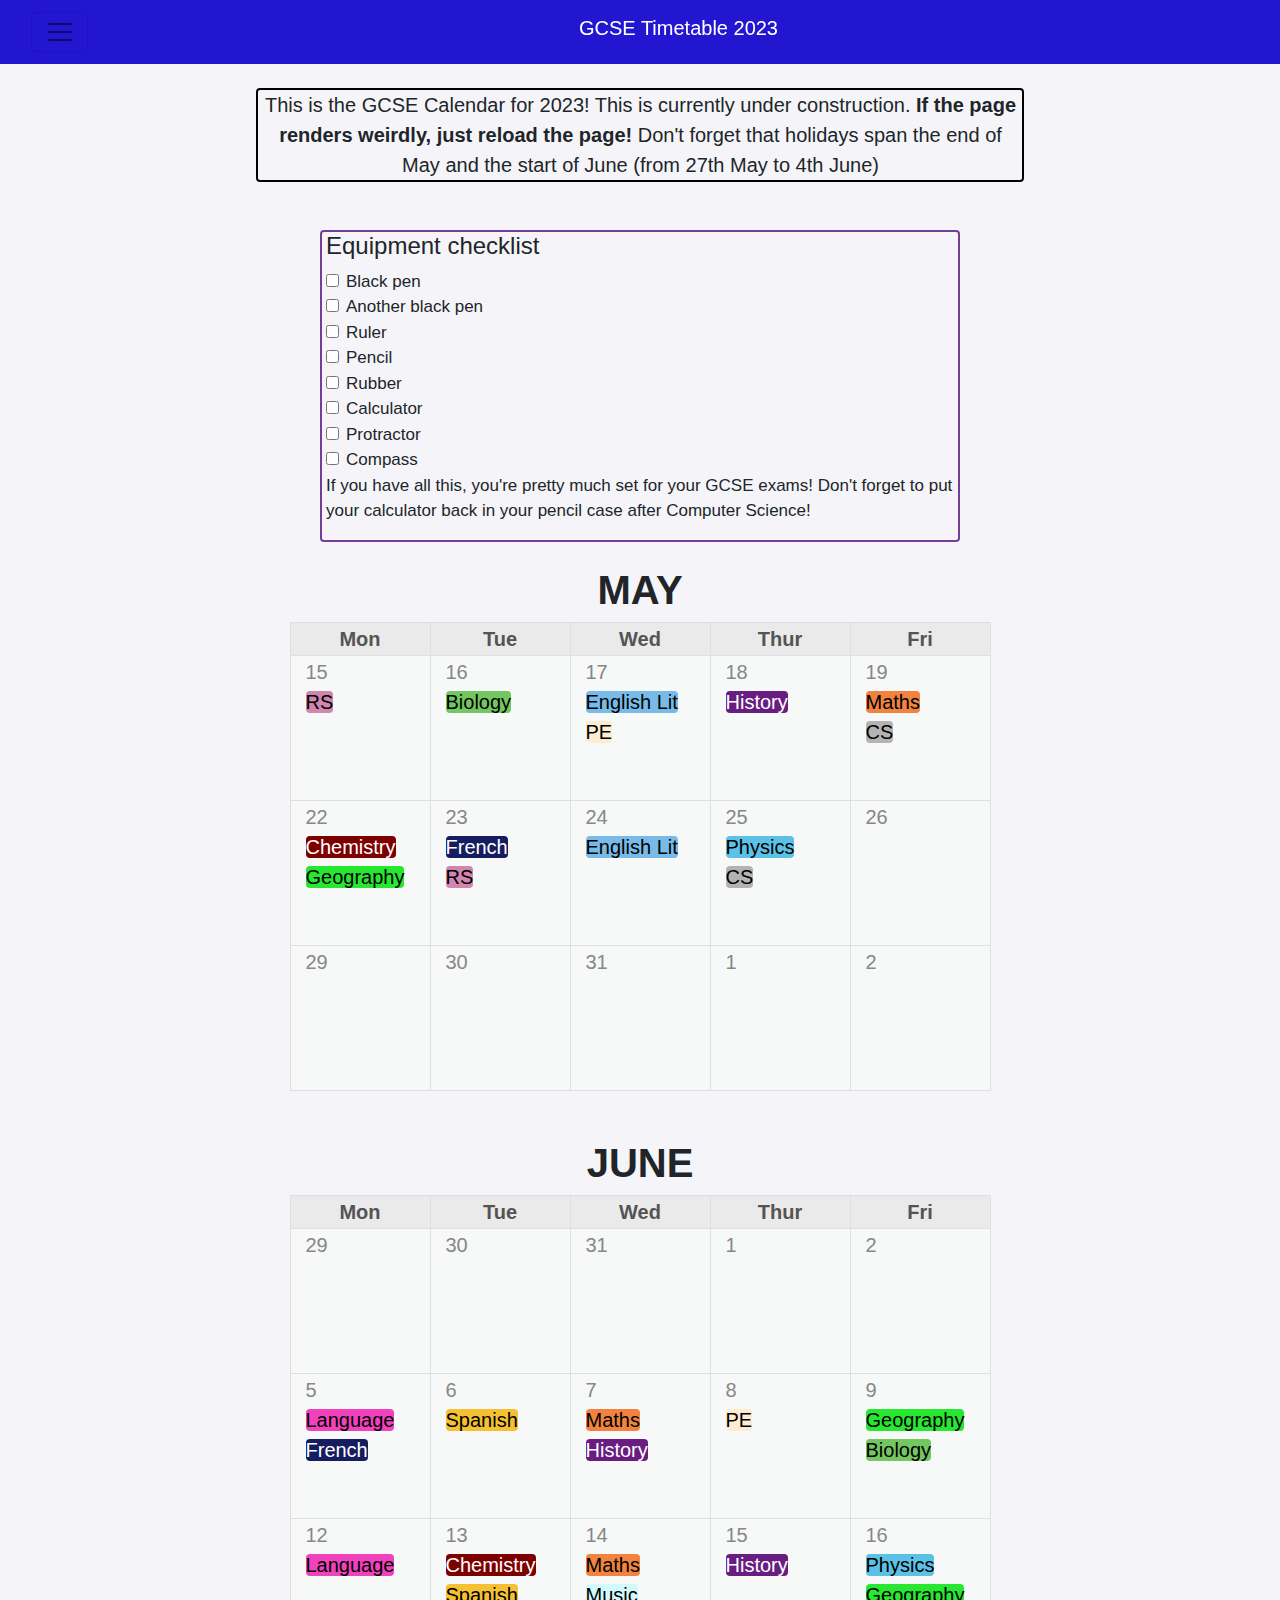
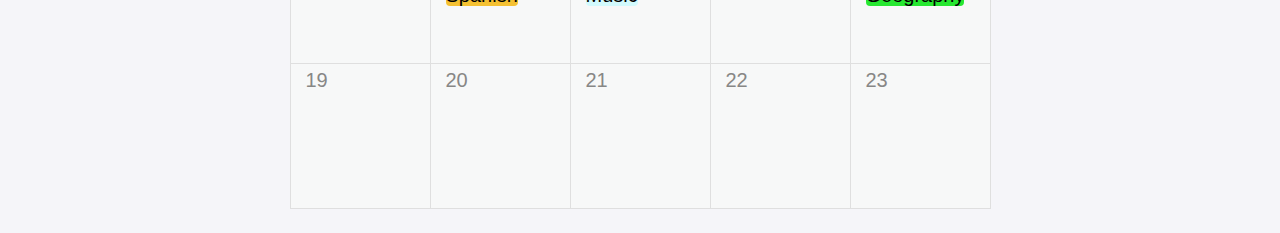
==== index.html @ a326389f "change to bk (bisha kale) - better + need to change in css" ====
<!DOCTYPE html>
<html>
  <head>
    <meta charset="utf-8">
    <meta name="viewport" content="width=device-width, initial-scale=1 shrink-to-fit=no">
    <link rel="stylesheet" href="https://cdn.jsdelivr.net/npm/bootstrap@4.4.1/dist/css/bootstrap.min.css" integrity="sha384-Vkoo8x4CGsO3+Hhxv8T/Q5PaXtkKtu6ug5TOeNV6gBiFeWPGFN9MuhOf23Q9Ifjh" crossorigin="anonymous"> 
    <script src="https://code.jquery.com/jquery-3.4.1.slim.min.js" integrity="sha384-J6qa4849blE2+poT4WnyKhv5vZF5SrPo0iEjwBvKU7imGFAV0wwj1yYfoRSJoZ+n" crossorigin="anonymous"></script>
    <script src="https://cdn.jsdelivr.net/npm/popper.js@1.16.0/dist/umd/popper.min.js" integrity="sha384-Q6E9RHvbIyZFJoft+2mJbHaEWldlvI9IOYy5n3zV9zzTtmI3UksdQRVvoxMfooAo" crossorigin="anonymous"></script>
    <script src="https://cdn.jsdelivr.net/npm/bootstrap@4.4.1/dist/js/bootstrap.min.js" integrity="sha384-wfSDF2E50Y2D1uUdj0O3uMBJnjuUD4Ih7YwaYd1iqfktj0Uod8GCExl3Og8ifwB6" crossorigin="anonymous"></script>
    <title>GCSE Calendar 2023</title>
    <link href="style.css" rel="stylesheet" type="text/css"/>
  </head>
  <body>
    <!--Hello World. Beep boop I'm a human. This code was written manually.-->
    <!--If you're here, you're a smart cookie! Have a cookie! Or a smiley face :)-->
    <!--Looking at the history of the original calendar in replit reminded me of the checkbox list era: ask me if you want to know - it's a long story that led to me scrapping half my code-->
    <script src="script.js"></script> 
    <div class='sticky-top nb'>  
    <nav class="navbar sticky-top navbar-light">
        <div class="collapse" id="sls">
        <div class='sb'>
            <h3 class="text-white">Spec links</h3>
            <div class='sbc'>
                <a target='_blank' href="https://filestore.aqa.org.uk/resources/physics/specifications/AQA-8463-SP-2016.PDF" class="text-white">Physics</a><br>
                <a target='_blank' href='https://filestore.aqa.org.uk/resources/science/specifications/AQA-8464-SP-2016.PDF' class='text-white'>Combined Science</a><br>
                <a target='_blank' href="https://filestore.aqa.org.uk/resources/english/specifications/AQA-8700-SP-2015.PDF" class="text-white">English Language</a><br>
                <a target='_blank' href="https://qualifications.pearson.com/content/dam/pdf/GCSE/Spanish/2016/specification-and-sample-assessments/Specification-Pearson-Edexcel-Level-1-Level-2-GCSE-9-1-Spanish.pdf" class="text-white">Spanish</a><br>
                <a target='_blank' href="https://filestore.aqa.org.uk/resources/rs/specifications/AQA-8062-SP-2016.PDF" class="text-white">RS</a><br>
            </div>
            <div class='sbc'>
                <a target='_blank' href="https://filestore.aqa.org.uk/resources/chemistry/specifications/AQA-8462-SP-2016.PDF" class="text-white">Chemistry</a><br>
                <a target='_blank' href="https://qualifications.pearson.com/content/dam/pdf/GCSE/mathematics/2015/specification-and-sample-assesment/gcse-maths-2015-specification.pdf" class="text-white">Maths</a><br>
                <a target='_blank' href="https://filestore.aqa.org.uk/resources/geography/specifications/AQA-8035-SP-2016.PDF" class="text-white">Geography</a><br>
                <a target='_blank' href="https://www.ocr.org.uk/Images/558027-specification-gcse-computer-science-j277.pdf" class="text-white">Computer Science</a><br>
                <a target='_blank' href="https://qualifications.pearson.com/content/dam/pdf/GCSE/Music/2016/specification/Pearson_Edexcel_GCSE_9_to_1_in_Music_Specification_issue4.pdf" class="text-white">Music</a><br>
            </div>
            <div class='sbc'>
                <a target='_blank' href="https://filestore.aqa.org.uk/resources/biology/specifications/AQA-8461-SP-2016.PDF" class="text-white">Biology</a><br>                
                <a target='_blank' href="https://filestore.aqa.org.uk/resources/english/specifications/AQA-8702-SP-2015.PDF" class="text-white">English Lit</a><br>
                <a target='_blank' href="https://qualifications.pearson.com/content/dam/pdf/GCSE/French/2016/specification-and-sample-assessments/specification-pearson-edexcel-level-1-level-2-gcse-9-1-french.pdf" class="text-white">French</a><br>
                <a target='_blank' href="https://qualifications.pearson.com/content/dam/pdf/GCSE/History/2016/specification-and-sample-assessments/gcse-9-1-history-specification.pdf" class="text-white">History</a><br>
                <a target='_blank' href="https://www.ocr.org.uk/Images/234822-specification-accredited-gcse-physical-education-j587.pdf" class="text-white">PE</a><br>
            </div>
        </div>
      </div>
      <div class="container-fluid">
          <button class="navbar-toggler t" type="button" data-toggle="collapse" data-target="#sls">
            <span class="navbar-toggler-icon"></span>
          </button>
          <h2 class="navbar-brand text-white">GCSE Timetable 2023</h2>
      </div>
    </nav>
    </div>
    <br>
    <p class='note rounded'>This is the GCSE Calendar for 2023! This is currently under construction. <strong>If the page renders weirdly, just reload the page!</strong> Don't forget that holidays span the end of May and the start of June (from 27th May to 4th June)</p>
    <br>
    <br>
      <div class='eqc rounded'>
          <h4>Equipment checklist</h4>
        <div class="form-check">
          <input class="form-check-input" type="checkbox" value="">
          <label class="form-check-label">
            Black pen
          </label>
        </div>
        <div class="form-check">
          <input class="form-check-input" type="checkbox" value="">
          <label class="form-check-label">
            Another black pen
          </label>
        </div>
        <div class="form-check">
          <input class="form-check-input" type="checkbox" value="">
          <label class="form-check-label">
            Ruler
          </label>
        </div>
        <div class="form-check">
          <input class="form-check-input" type="checkbox" value="">
          <label class="form-check-label">
            Pencil
          </label>
        </div>
        <div class="form-check">
          <input class="form-check-input" type="checkbox" value="">
          <label class="form-check-label">
            Rubber
          </label>
        </div>
        <div class="form-check">
          <input class="form-check-input" type="checkbox" value="">
          <label class="form-check-label">
            Calculator
          </label>
        </div>
        <div class="form-check">
          <input class="form-check-input" type="checkbox" value="">
          <label class="form-check-label">
            Protractor
          </label>
        </div>
        <div class="form-check">
          <input class="form-check-input" type="checkbox" value="">
          <label class="form-check-label">
            Compass
          </label>
        </div>
        <p>If you have all this, you're pretty much set for your GCSE exams! Don't forget to put your calculator back in your pencil case after Computer Science!</p>
      </div>   
      <br>
    <h1 class='month font-weight-bold text-center'>MAY</h1>
    <table>
        <tr class='days text-center'>
            <th>Mon</th>
            <th>Tue</th>
            <th>Wed</th>
            <th>Thur</th>
            <th>Fri</th>
        </tr>
        <tr>
            <td>15<br><a tabindex='0' data-placement='top' name='rs' class='ex rounded' data-toggle='popover' data-trigger='hover' data-content='Paper 1 - 1h 45 - AM'>RS</a></td>
            <td>16<br><a tabindex='0' data-placement='top' name='bio' class='ex rounded' data-toggle='popover' data-trigger='hover' data-content='Paper 1 - 1h 15/45 - AM'>Biology</a></td>            
            <td>17<br><a tabindex='0' data-placement='top' name='lit' class='ex rounded' data-toggle='popover' data-trigger='hover' data-content='Paper 1 - 1h 45 - AM'>English Lit</a><br><a tabindex='0' data-placement='bottom' name='pe' class='ex rounded' data-toggle='popover' data-trigger='hover' data-content='Paper 1 - 1h - PM'>PE</a></td>
            <td>18<br><a tabindex='0' data-placement='top' name='hi' class='ex rounded' data-toggle='popover' data-trigger='hover' data-content='Paper 1 - 1h 15 - AM'>History</a></td>
            <td>19<br><a tabindex='0' data-placement='top' name='ma' class='ex rounded' data-toggle='popover' data-trigger='hover' data-content='Paper 1 - 1h 30 - AM'>Maths</a><br><a tabindex='0' data-placement='bottom' name='cs' class='ex rounded' data-toggle='popover' data-trigger='hover' data-content='Paper 1 - 1h 30 - PM'>CS</a></td>          
        </tr>
        <tr>
            <td>22<br><a tabindex='0' data-placement='top' name='ch' class='ex rounded' data-toggle='popover' data-trigger='hover' data-content='Paper 1 - 1h 15/45 - AM'>Chemistry</a><br><a tabindex='0' data-placement='bottom' name='ge' class='ex rounded' data-toggle='popover' data-trigger='hover' data-content='Paper 1 - 1h 30 - PM'>Geography</a></td>
            <td>23<br><a tabindex='0' data-placement='top' name='fr' class='ex rounded' data-toggle='popover' data-trigger='hover' data-content='Listening+Reading - 35/45m + 45m/1h - AM'>French</a><br><a tabindex='0' data-placement='bottom' name='rs' class='ex rounded' data-toggle='popover' data-trigger='hover' data-content='Paper 2 - 1h 45 - PM'>RS</a></td>
            <td>24<br><a tabindex='0' data-placement='top' name='lit' class='ex rounded' data-toggle='popover' data-trigger='hover' data-content='Paper 2 - 2h 15 - AM'>English Lit</a></td>
            <td>25<br><a tabindex='0' data-placement='top' name='ph' class='ex rounded' data-toggle='popover' data-trigger='hover' data-content='Paper 1 - 1h 15/45 - AM'>Physics</a><br><a tabindex='0' data-placement='bottom' name='cs' class='ex rounded' data-toggle='popover' data-trigger='hover' data-content='Paper 2 - 1h 30 - PM'>CS</a></td>
            <td>26<br></td>          
        </tr>
        <tr>
            <td>29</td>
            <td>30</td>
            <td>31</td>
            <td class='bk'>1</td>
            <td class='bk'>2</td>
        </tr>
    </table>  
    <br>
    <br>
    <h1 class='month font-weight-bold text-center'>JUNE</h1>
    <table>
        <tr class='days text-center'>
            <th>Mon</th>
            <th>Tue</th>
            <th>Wed</th>
            <th>Thur</th>
            <th>Fri</th>
        </tr>
        <tr>
            <td class='bk'>29</td>
            <td class='bk'>30</td>
            <td class='bk'>31</td>
            <td>1</td>
            <td>2</td>
        </tr>
        <tr>            
            <td>5<br><a tabindex='0' data-placement='top' name='lan' class='ex rounded' data-toggle='popover' data-trigger='hover' data-content='Paper 1 - 1h 45 - AM'>Language</a><br><a tabindex='0' data-placement='bottom' name='fr' class='ex rounded' data-toggle='popover' data-trigger='hover' data-content='Writing - 1h 15/20m - PM'>French</a></td>
            <td>6<br><a tabindex='0' data-placement='top' name='sp' class='ex rounded' data-toggle='popover' data-trigger='hover' data-content='Listening+Reading - 35/45m + 45m/1h - AM'>Spanish</a></td>            
            <td>7<br><a tabindex='0' data-placement='top' name='ma' class='ex rounded' data-toggle='popover' data-trigger='hover' data-content='Paper 2 - 1h 30 - AM'>Maths</a><br><a tabindex='0' data-placement='bottom' name='hi' class='ex rounded' data-toggle='popover' data-trigger='hover' data-content='Paper 2 - 1h 45 - PM'>History</a></td>
            <td>8<br><a tabindex='0' data-placement='top' name='pe' class='ex rounded' data-toggle='popover' data-trigger='hover' data-content='Paper 2 - 1h - AM'>PE</a></td>
            <td>9<br><a tabindex='0' data-placement='top' name='ge' class='ex rounded' data-toggle='popover' data-trigger='hover' data-content='Paper 2 - 1h 30 - AM'>Geography</a><br><a tabindex='0' data-placement='bottom' name='bio' class='ex rounded' data-toggle='popover' data-trigger='hover' data-content='Paper 2 - 1h 15/45 - PM'>Biology</a></td>
        </tr>
        <tr>    
            <td>12<br><a tabindex='0' data-placement='top' name='lan' class='ex rounded' data-toggle='popover' data-trigger='hover' data-content='Paper 2 - 1h 45 - AM'>Language</a></td>
            <td>13<br><a tabindex='0' data-placement='top' name='ch' class='ex rounded' data-toggle='popover' data-trigger='hover' data-content='Paper 2 - 1h 15/45 - AM'>Chemistry</a><br><a tabindex='0' data-placement='bottom' name='sp' class='ex rounded' data-toggle='popover' data-trigger='hover' data-content='Writing - 1h 15/20 - PM'>Spanish</a></td>            
            <td>14<br><a tabindex='0' data-placement='top' name='ma' class='ex rounded' data-toggle='popover' data-trigger='hover' data-content='Paper 3 - 1h 30 - AM'>Maths</a><br><a tabindex='0' data-placement='bottom' name='mu' class='ex rounded' data-toggle='popover' data-trigger='hover' data-content='Component 3 - 1h 45 - PM'>Music</a></td>
            <td>15<br><a tabindex='0' data-placement='top' name='hi' class='ex rounded' data-toggle='popover' data-trigger='hover' data-content='Paper 3 - 1h 20 - AM'>History</a></td>
            <td>16<br><a tabindex='0' data-placement='top' name='ph' class='ex rounded' data-toggle='popover' data-trigger='hover' data-content='Paper 2 - 1h 15/45 - AM'>Physics</a><br><a tabindex='0' data-placement='bottom' name='ge' class='ex rounded' data-toggle='popover' data-trigger='hover' data-content='Paper 3 - 1h 15 - PM'>Geography</a></td>
        </tr>
        <tr>
            <td>19<br></td>
            <td>20<br></td>            
            <td>21<br></td>
            <td>22<br></td>
            <td>23<br></td>
        </tr>
    </table> 
    <br>
  </body>
</html>
<!--When marking as gone, gone goes in the class w/ ex and rounded!!!-->
---- style.css ----
.ee{
    font-size: 4px;
    font-family: Tahoma;
}
.gone{
    opacity:0.45;
}
.eqc{
    font-family: Tahoma, Trebuchet MS, Verdana, Arial;
    border: 2px solid #743e98;
    width: 90vw;
    font-size: 4vw;
    margin: auto;
    padding-left: 4px;
}
h2{
    margin-left:auto !important;
    margin-right:auto !important;
    position:center;
}
.sb{
    width:100%;
    position:sticky;
    height:fit-content;
    padding-left:10px;
}
.nb, .sb{
    background:#2216d0;
}
.ex{
    width:fit-content !important; 
}
a[name='bio']{
    background:#73C760;
    color:black;
    font-size: 4.8vw;
}
a[name='ch']{
    background:#7d0000;
    color:white;
    font-size: 3.8vw;
}
a[name='ph']{
    background:#5CC1E6;
    color:black;
    font-size:4.8vw;
}
a[name='ma']{
    background:#F1833E;
    color:black;
    font-size:5vw;
}
a[name='lit']{
    background:#78BBE8;
    color:black;
    font-size:4.8vw;
}
a[name='lan']{
    background:#f042bc;
    color:black;
    font-size:4.5vw;
}
a[name='ge']{
    background:#27E731;
    color:black;
    font-size:4.5vw;
}
a[name='fr']{
    background:#151D60;
    color:white;
    font-size:5vw;
}
a[name='sp']{
    background:#F5C132;
    color:black;
    font-size:4.5vw;
}
a[name='cs']{
    background:#B3B3B3;
    color:black;
    font-size: 4.9vw;
}
a[name='hi']{
    background:#681D81;
    color:white;
    font-size:4.6vw;
}
a[name='rs']{
    background:#d185af;
    color:black;
    font-size: 5vw;
}
a[name='mu']{
    background:#D2FAFD;
    color:black;
    font-size:5.2vw;
}
a[name='pe']{
    background:#FCEDD2;
    color:black;
    font-size:5vw;
}
.t{
    width: 57px;
}
button{
    width:190px;
}
.select{
    padding-left: 1vw;
    margin: auto;  
}
.bh{
    background: #e6e6e6;
    color: #8a86a2;
}
.note{
    font-family: Tahoma, Trebuchet MS, Verdana, Arial;
    border: 2px solid black;
    width: 90vw;
    font-size: 5vw;
    margin: auto;
    padding-left: 1px;
    text-align: center;
}
body{
    background-color: #f5f5f9;
}
table{
    font-size:20px;
    color: #878786;
    background: #f7f8f8;
    font-family: Trebuchet MS, Verdana, Arial, sans-serif;
    margin-left: auto;
    margin-right: auto;
}
th{
    color: #555454;
    background:#eaeaea;
}
td{
    padding-left:5px;
    padding-right:1px;
    height:15vh;
    width:20vw;
    vertical-align: top;
    position:relative;
}
table,td,th{
    border: 1px solid #dfdfdf;
}
.days{
    font-family: Verdana, Tahoma, Geneva, Arial;
}
.month{
    font-family: Verdana, Arial, sans-serif;
    text-align: center;
    width:100%;   
}
@media only screen and (max-height:460px){
    .sbc{
        display:flex;
        justify-content:space-between;
        width:95vw;
    }
}
@media only screen and (min-width:515px){
    .sbc{
        display:flex;
        justify-content:space-between;
        width:95vw;
    }
}
@media only screen and (min-width:500px){
    .eqc{
        font-size:17px !important;
    }
    .note{
        font-size:20px;
    }
}
@media only screen and (min-width:730px) {
    table{
    font-size:20px;
    color: #878786;
    background: #f7f8f8;
    font-family: Trebuchet MS, Verdana, Arial, sans-serif;
    margin-left: auto;
    margin-right: auto;
} 
    .idk{
    border: 3px solid #27727c;
    font-family: Trebuchet MS, Verdana, Arial;
    width: 25vw;
    font-size: 15px;
}
    .note{
    font-family: Tahoma, Trebuchet MS, Verdana, Arial;
    width: 60vw;
    margin-left: auto;
    margin-right:auto;
    text-align: center;
}
    td{
    padding-left:15px;
    height:145px;
    width:140px;
    vertical-align: top;
    position:relative;
}
    h2{
        padding-left: 20px;
    }
    .ex{
        font-size:20px !important;
        width: fit-content !important;
        text-align: center !important;
    }
    .sb{
    position:sticky;
    border:none;
    padding-left:10px;
    padding-right:0px !important;
    height:fit-content;
    width:97vw;
}
    .sbc{
        display:flex;
        justify-content:space-between;
    }
    .eqc{
    width: 50vw;
    }
}
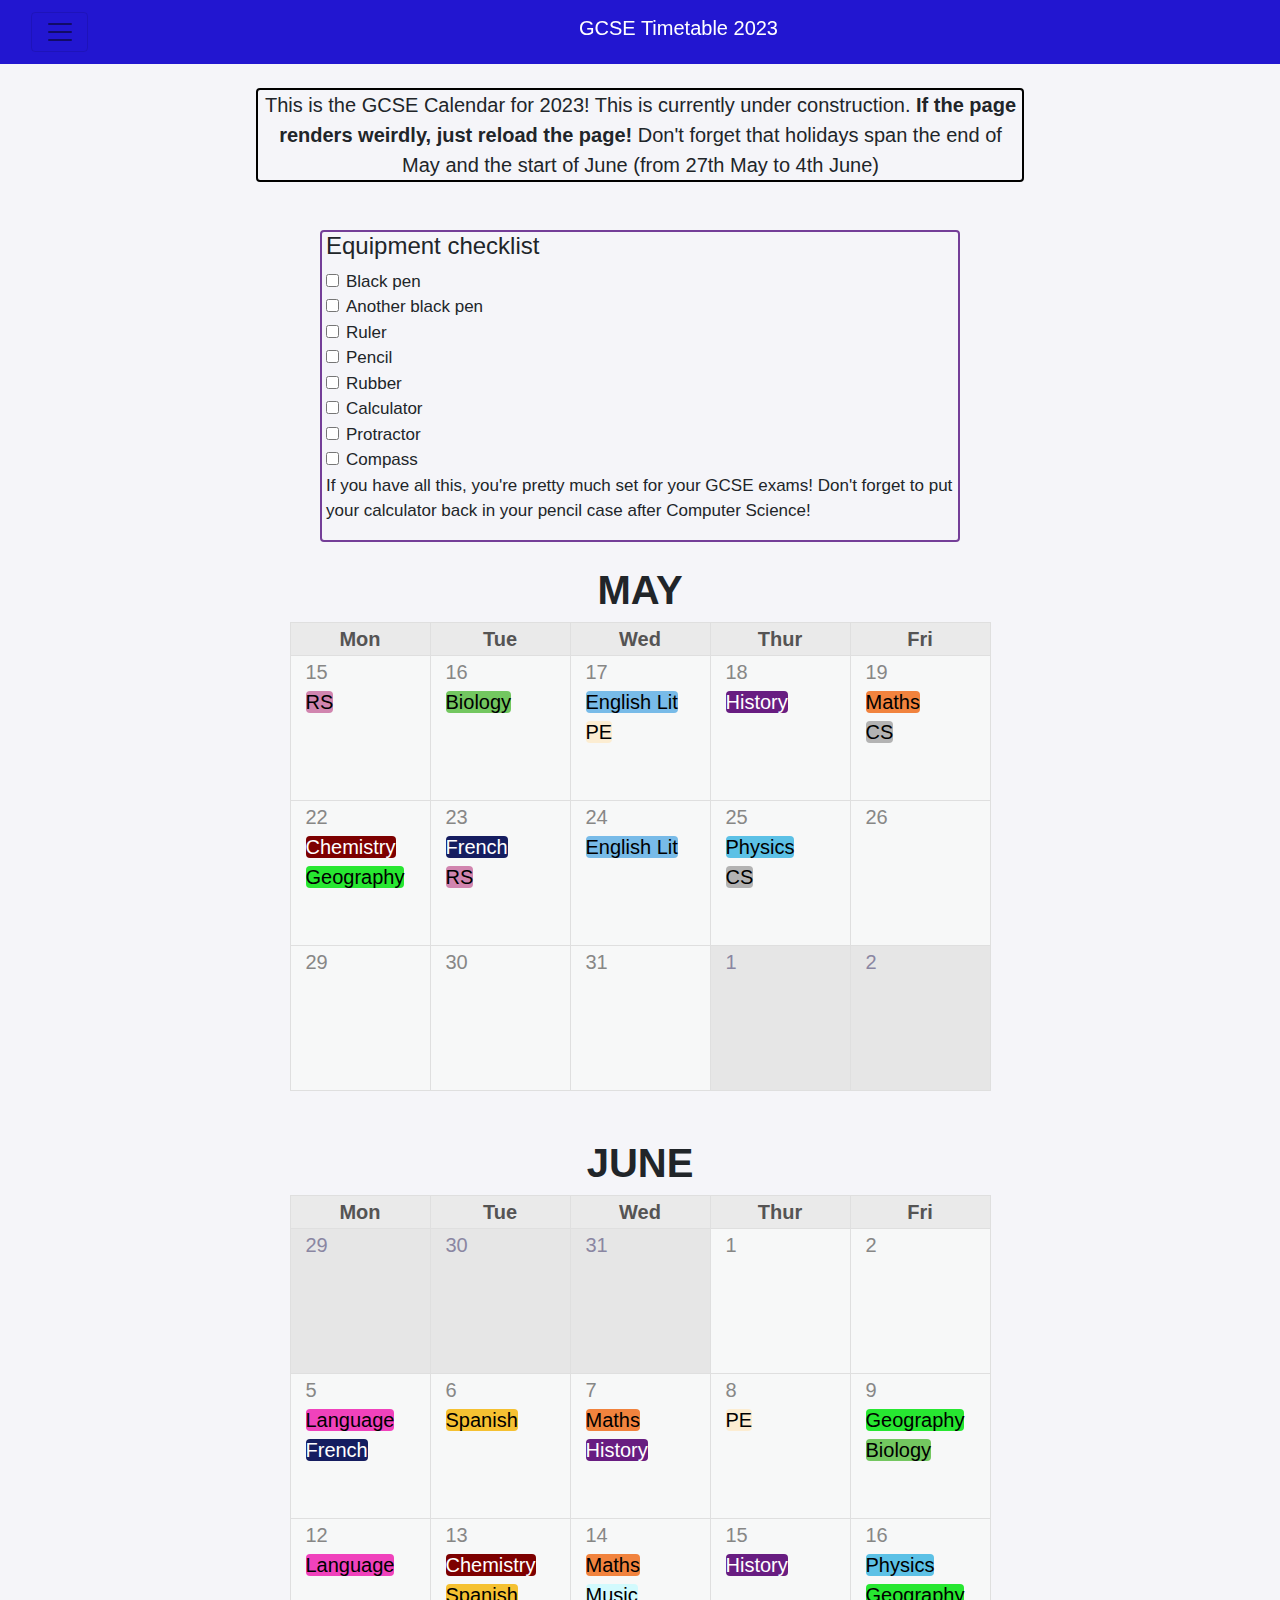
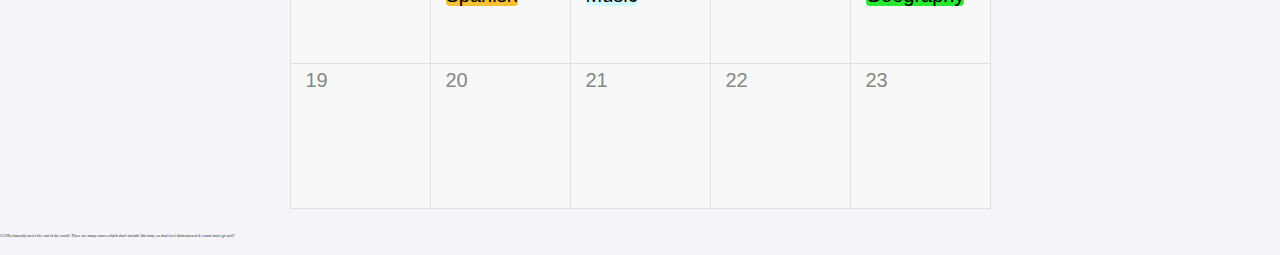
==== commit a7b92521: "mini message because bottom feels super empty lol" ====
--- a/index.html
+++ b/index.html
@@ -180,6 +180,7 @@
         </tr>
     </table> 
     <br>
+    <p class='ee'>GCSEs honestly aren't the end of the world. There are many routes which don't include 6th form, so don't feel disheartened if exams don't go well!</p>
   </body>
 </html>
 <!--When marking as gone, gone goes in the class w/ ex and rounded!!!-->
--- a/style.css
+++ b/style.css
@@ -110,7 +110,7 @@
     padding-left: 1vw;
     margin: auto;  
 }
-.bh{
+.bk{
     background: #e6e6e6;
     color: #8a86a2;
 }
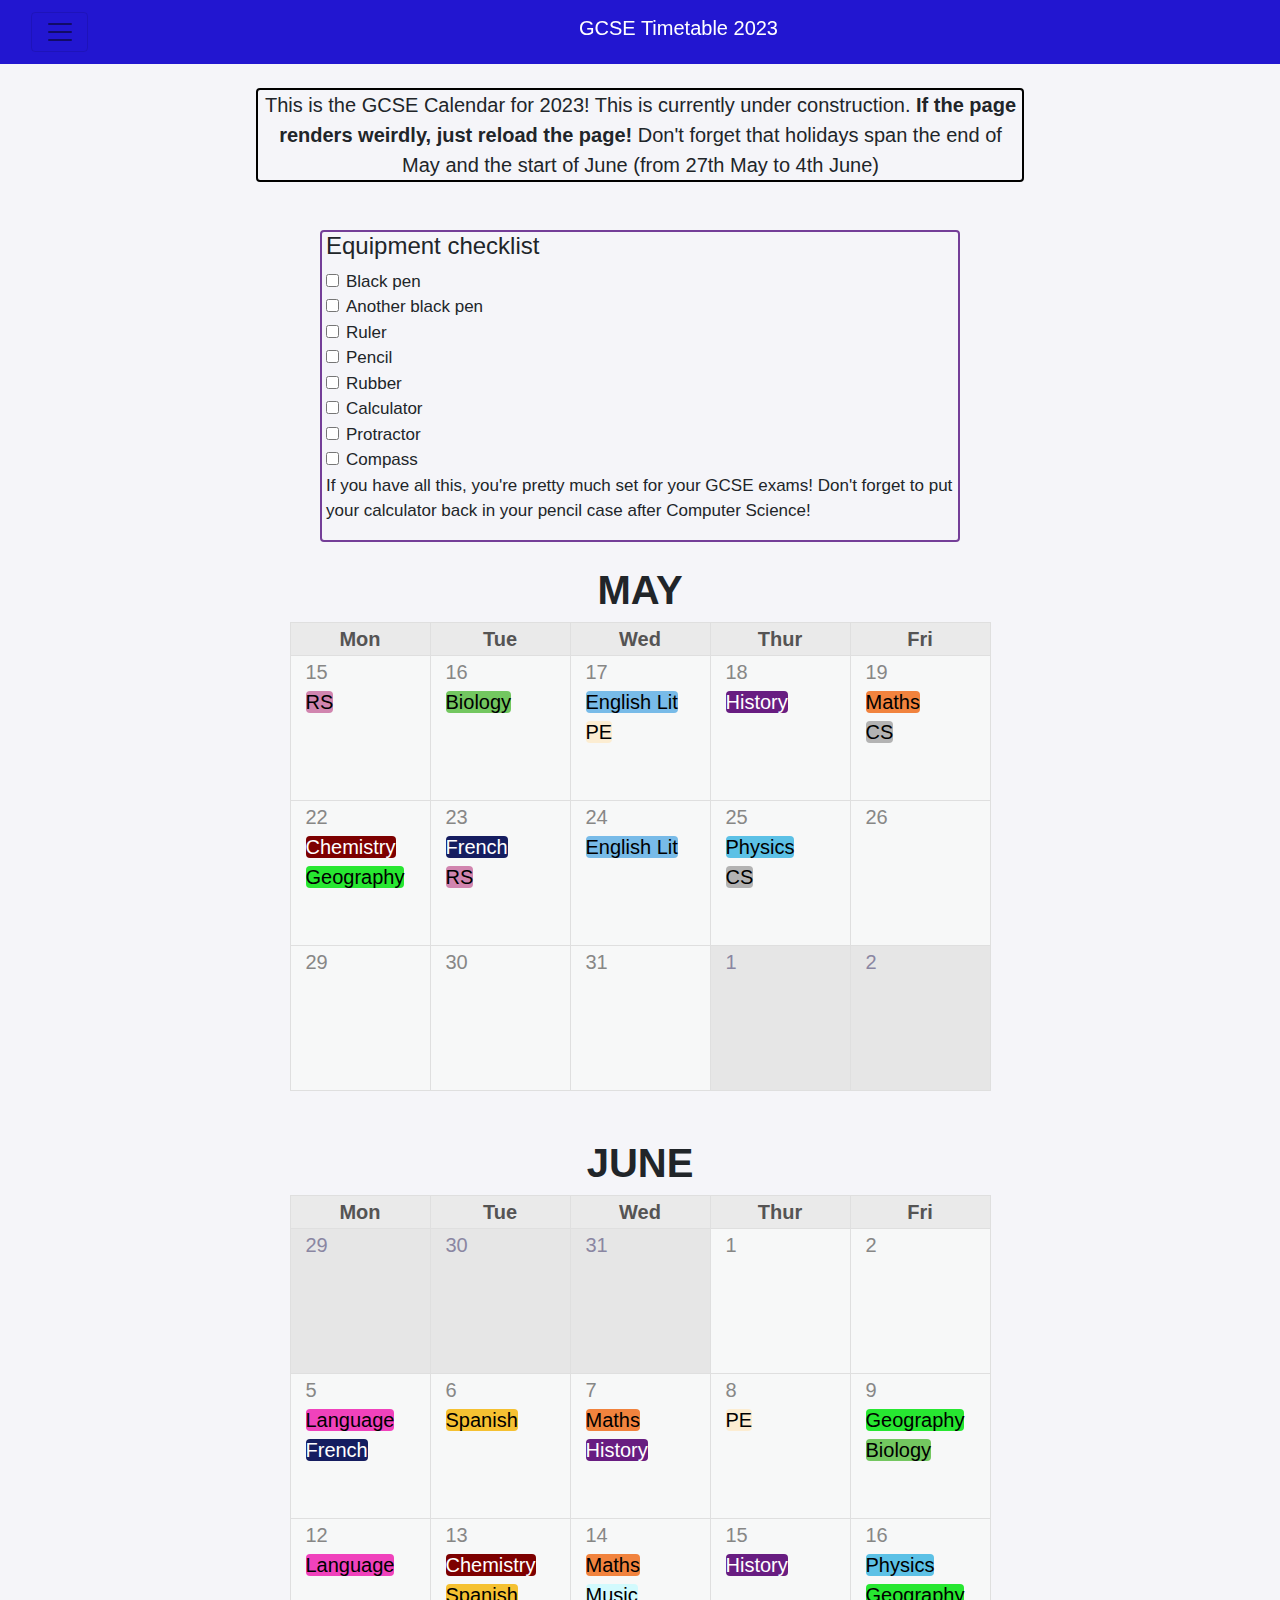
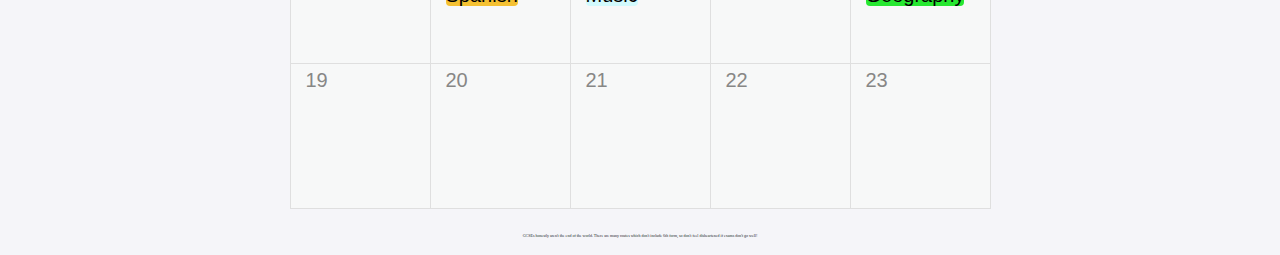
==== commit 1063b50b: "centred bottom text" ====
--- a/index.html
+++ b/index.html
@@ -180,7 +180,7 @@
         </tr>
     </table> 
     <br>
-    <p class='ee'>GCSEs honestly aren't the end of the world. There are many routes which don't include 6th form, so don't feel disheartened if exams don't go well!</p>
+    <p class='ee text-center'>GCSEs honestly aren't the end of the world. There are many routes which don't include 6th form, so don't feel disheartened if exams don't go well!</p>
   </body>
 </html>
 <!--When marking as gone, gone goes in the class w/ ex and rounded!!!-->
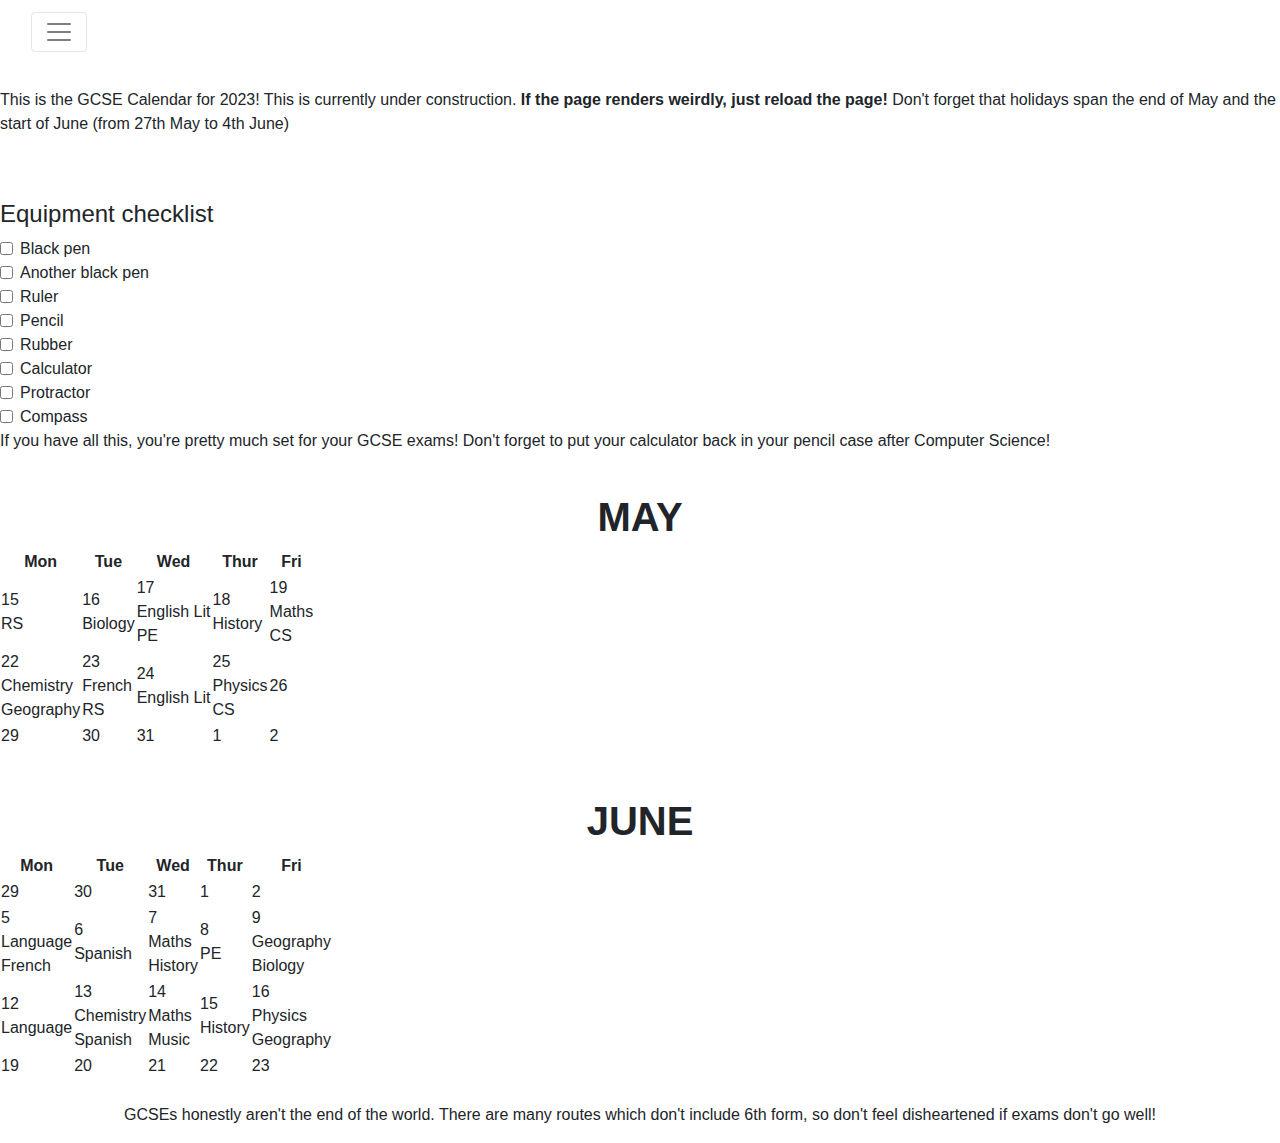
==== commit c6ba2ff8: "try change position of favicon code" ====
--- a/index.html
+++ b/index.html
@@ -1,6 +1,10 @@
 <!DOCTYPE html>
 <html>
   <head>
+    <link rel="apple-touch-icon" sizes="180x180" href="/apple-touch-icon.png">
+    <link rel="icon" type="image/png" sizes="32x32" href="/favicon-32x32.png">
+    <link rel="icon" type="image/png" sizes="16x16" href="/favicon-16x16.png">
+    <link rel="manifest" href="/site.webmanifest">
     <meta charset="utf-8">
     <meta name="viewport" content="width=device-width, initial-scale=1 shrink-to-fit=no">
     <link rel="stylesheet" href="https://cdn.jsdelivr.net/npm/bootstrap@4.4.1/dist/css/bootstrap.min.css" integrity="sha384-Vkoo8x4CGsO3+Hhxv8T/Q5PaXtkKtu6ug5TOeNV6gBiFeWPGFN9MuhOf23Q9Ifjh" crossorigin="anonymous"> 
@@ -8,7 +12,8 @@
     <script src="https://cdn.jsdelivr.net/npm/popper.js@1.16.0/dist/umd/popper.min.js" integrity="sha384-Q6E9RHvbIyZFJoft+2mJbHaEWldlvI9IOYy5n3zV9zzTtmI3UksdQRVvoxMfooAo" crossorigin="anonymous"></script>
     <script src="https://cdn.jsdelivr.net/npm/bootstrap@4.4.1/dist/js/bootstrap.min.js" integrity="sha384-wfSDF2E50Y2D1uUdj0O3uMBJnjuUD4Ih7YwaYd1iqfktj0Uod8GCExl3Og8ifwB6" crossorigin="anonymous"></script>
     <title>GCSE Calendar 2023</title>
-    <link href="style.css" rel="stylesheet" type="text/css"/>
+
+    <link rel="manifest" href="/site.webmanifest">
   </head>
   <body>
     <!--Hello World. Beep boop I'm a human. This code was written manually.-->
@@ -21,25 +26,27 @@
         <div class='sb'>
             <h3 class="text-white">Spec links</h3>
             <div class='sbc'>
-                <a target='_blank' href="https://filestore.aqa.org.uk/resources/physics/specifications/AQA-8463-SP-2016.PDF" class="text-white">Physics</a><br>
+                <a target='_blank' href="https://filestore.aqa.org.uk/resources/biology/specifications/AQA-8461-SP-2016.PDF" class="text-white">Biology</a><br>                
+                <a target='_blank' href="https://filestore.aqa.org.uk/resources/chemistry/specifications/AQA-8462-SP-2016.PDF" class="text-white">Chemistry</a><br>
                 <a target='_blank' href='https://filestore.aqa.org.uk/resources/science/specifications/AQA-8464-SP-2016.PDF' class='text-white'>Combined Science</a><br>
+                <a target='_blank' href="https://www.ocr.org.uk/Images/558027-specification-gcse-computer-science-j277.pdf" class="text-white">Computer Science</a><br>
                 <a target='_blank' href="https://filestore.aqa.org.uk/resources/english/specifications/AQA-8700-SP-2015.PDF" class="text-white">English Language</a><br>
-                <a target='_blank' href="https://qualifications.pearson.com/content/dam/pdf/GCSE/Spanish/2016/specification-and-sample-assessments/Specification-Pearson-Edexcel-Level-1-Level-2-GCSE-9-1-Spanish.pdf" class="text-white">Spanish</a><br>
-                <a target='_blank' href="https://filestore.aqa.org.uk/resources/rs/specifications/AQA-8062-SP-2016.PDF" class="text-white">RS</a><br>
             </div>
             <div class='sbc'>
-                <a target='_blank' href="https://filestore.aqa.org.uk/resources/chemistry/specifications/AQA-8462-SP-2016.PDF" class="text-white">Chemistry</a><br>
+                <a target='_blank' href="https://filestore.aqa.org.uk/resources/english/specifications/AQA-8702-SP-2015.PDF" class="text-white">English Lit</a><br>
+                <a target='_blank' href="https://qualifications.pearson.com/content/dam/pdf/GCSE/French/2016/specification-and-sample-assessments/specification-pearson-edexcel-level-1-level-2-gcse-9-1-french.pdf" class="text-white">French</a><br>
+                <a target='_blank' href="https://filestore.aqa.org.uk/resources/geography/specifications/AQA-8035-SP-2016.PDF" class="text-white">Geography</a><br>
+                <a target='_blank' href="https://qualifications.pearson.com/content/dam/pdf/GCSE/History/2016/specification-and-sample-assessments/gcse-9-1-history-specification.pdf" class="text-white">History</a><br>
                 <a target='_blank' href="https://qualifications.pearson.com/content/dam/pdf/GCSE/mathematics/2015/specification-and-sample-assesment/gcse-maths-2015-specification.pdf" class="text-white">Maths</a><br>
-                <a target='_blank' href="https://filestore.aqa.org.uk/resources/geography/specifications/AQA-8035-SP-2016.PDF" class="text-white">Geography</a><br>
-                <a target='_blank' href="https://www.ocr.org.uk/Images/558027-specification-gcse-computer-science-j277.pdf" class="text-white">Computer Science</a><br>
-                <a target='_blank' href="https://qualifications.pearson.com/content/dam/pdf/GCSE/Music/2016/specification/Pearson_Edexcel_GCSE_9_to_1_in_Music_Specification_issue4.pdf" class="text-white">Music</a><br>
+                
+
             </div>
             <div class='sbc'>
-                <a target='_blank' href="https://filestore.aqa.org.uk/resources/biology/specifications/AQA-8461-SP-2016.PDF" class="text-white">Biology</a><br>                
-                <a target='_blank' href="https://filestore.aqa.org.uk/resources/english/specifications/AQA-8702-SP-2015.PDF" class="text-white">English Lit</a><br>
-                <a target='_blank' href="https://qualifications.pearson.com/content/dam/pdf/GCSE/French/2016/specification-and-sample-assessments/specification-pearson-edexcel-level-1-level-2-gcse-9-1-french.pdf" class="text-white">French</a><br>
-                <a target='_blank' href="https://qualifications.pearson.com/content/dam/pdf/GCSE/History/2016/specification-and-sample-assessments/gcse-9-1-history-specification.pdf" class="text-white">History</a><br>
+                <a target='_blank' href="https://qualifications.pearson.com/content/dam/pdf/GCSE/Music/2016/specification/Pearson_Edexcel_GCSE_9_to_1_in_Music_Specification_issue4.pdf" class="text-white">Music</a><br>
                 <a target='_blank' href="https://www.ocr.org.uk/Images/234822-specification-accredited-gcse-physical-education-j587.pdf" class="text-white">PE</a><br>
+                <a target='_blank' href="https://filestore.aqa.org.uk/resources/physics/specifications/AQA-8463-SP-2016.PDF" class="text-white">Physics</a><br>
+                <a target='_blank' href="https://filestore.aqa.org.uk/resources/rs/specifications/AQA-8062-SP-2016.PDF" class="text-white">RS</a><br>
+                <a target='_blank' href="https://qualifications.pearson.com/content/dam/pdf/GCSE/Spanish/2016/specification-and-sample-assessments/Specification-Pearson-Edexcel-Level-1-Level-2-GCSE-9-1-Spanish.pdf" class="text-white">Spanish</a><br>
             </div>
         </div>
       </div>
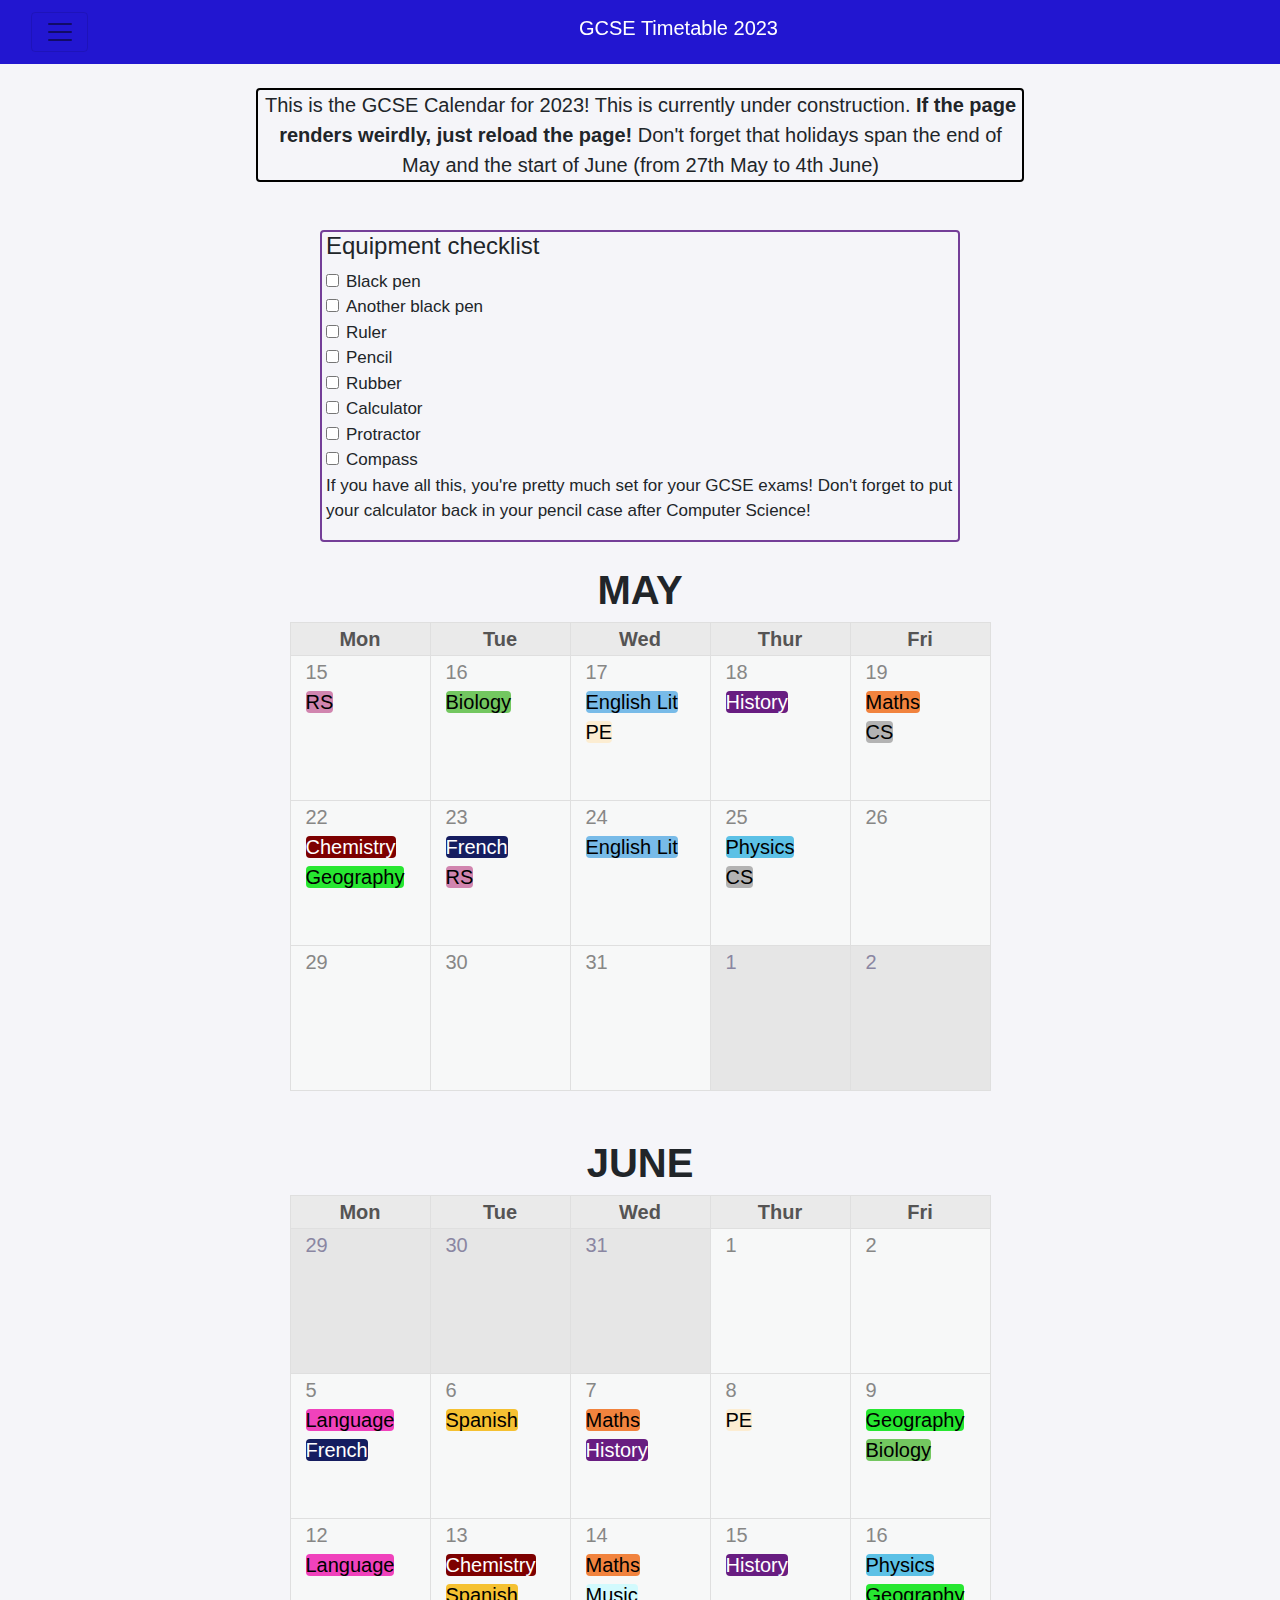
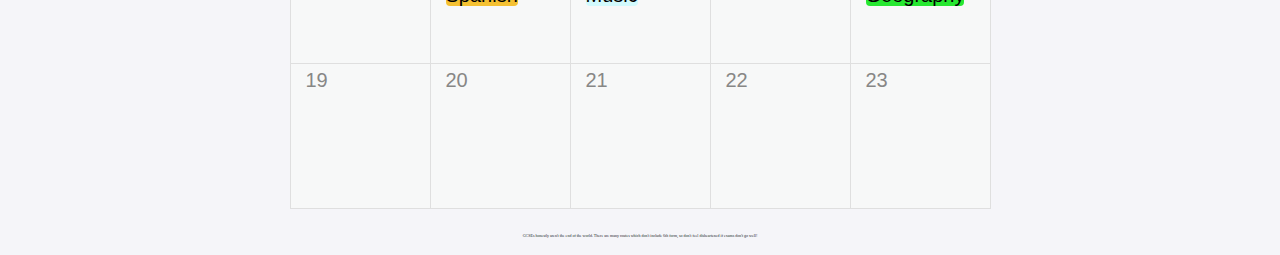
==== commit 75bb4f07: "Revert "try change position of favicon code"" ====
--- a/index.html
+++ b/index.html
@@ -1,10 +1,6 @@
 <!DOCTYPE html>
 <html>
   <head>
-    <link rel="apple-touch-icon" sizes="180x180" href="/apple-touch-icon.png">
-    <link rel="icon" type="image/png" sizes="32x32" href="/favicon-32x32.png">
-    <link rel="icon" type="image/png" sizes="16x16" href="/favicon-16x16.png">
-    <link rel="manifest" href="/site.webmanifest">
     <meta charset="utf-8">
     <meta name="viewport" content="width=device-width, initial-scale=1 shrink-to-fit=no">
     <link rel="stylesheet" href="https://cdn.jsdelivr.net/npm/bootstrap@4.4.1/dist/css/bootstrap.min.css" integrity="sha384-Vkoo8x4CGsO3+Hhxv8T/Q5PaXtkKtu6ug5TOeNV6gBiFeWPGFN9MuhOf23Q9Ifjh" crossorigin="anonymous"> 
@@ -12,7 +8,10 @@
     <script src="https://cdn.jsdelivr.net/npm/popper.js@1.16.0/dist/umd/popper.min.js" integrity="sha384-Q6E9RHvbIyZFJoft+2mJbHaEWldlvI9IOYy5n3zV9zzTtmI3UksdQRVvoxMfooAo" crossorigin="anonymous"></script>
     <script src="https://cdn.jsdelivr.net/npm/bootstrap@4.4.1/dist/js/bootstrap.min.js" integrity="sha384-wfSDF2E50Y2D1uUdj0O3uMBJnjuUD4Ih7YwaYd1iqfktj0Uod8GCExl3Og8ifwB6" crossorigin="anonymous"></script>
     <title>GCSE Calendar 2023</title>
-
+    <link href="style.css" rel="stylesheet" type="text/css"/>
+    <link rel="apple-touch-icon" sizes="180x180" href="/apple-touch-icon.png">
+    <link rel="icon" type="image/png" sizes="32x32" href="/favicon-32x32.png">
+    <link rel="icon" type="image/png" sizes="16x16" href="/favicon-16x16.png">
     <link rel="manifest" href="/site.webmanifest">
   </head>
   <body>
--- a/style.css
+++ b/style.css
@@ -0,0 +1,234 @@
+.ee{
+    font-size: 4px;
+    font-family: Tahoma;
+}
+.gone{
+    opacity:0.45;
+}
+.eqc{
+    font-family: Tahoma, Trebuchet MS, Verdana, Arial;
+    border: 2px solid #743e98;
+    width: 90vw;
+    font-size: 4vw;
+    margin: auto;
+    padding-left: 4px;
+}
+h2{
+    margin-left:auto !important;
+    margin-right:auto !important;
+    position:center;
+}
+.sb{
+    width:100%;
+    position:sticky;
+    height:fit-content;
+    padding-left:10px;
+}
+.nb, .sb{
+    background:#2216d0;
+}
+.ex{
+    width:fit-content !important; 
+}
+a[name='bio']{
+    background:#73C760;
+    color:black;
+    font-size: 4.8vw;
+}
+a[name='ch']{
+    background:#7d0000;
+    color:white;
+    font-size: 3.8vw;
+}
+a[name='ph']{
+    background:#5CC1E6;
+    color:black;
+    font-size:4.8vw;
+}
+a[name='ma']{
+    background:#F1833E;
+    color:black;
+    font-size:5vw;
+}
+a[name='lit']{
+    background:#78BBE8;
+    color:black;
+    font-size:4.8vw;
+}
+a[name='lan']{
+    background:#f042bc;
+    color:black;
+    font-size:4.5vw;
+}
+a[name='ge']{
+    background:#27E731;
+    color:black;
+    font-size:4.5vw;
+}
+a[name='fr']{
+    background:#151D60;
+    color:white;
+    font-size:5vw;
+}
+a[name='sp']{
+    background:#F5C132;
+    color:black;
+    font-size:4.5vw;
+}
+a[name='cs']{
+    background:#B3B3B3;
+    color:black;
+    font-size: 4.9vw;
+}
+a[name='hi']{
+    background:#681D81;
+    color:white;
+    font-size:4.6vw;
+}
+a[name='rs']{
+    background:#d185af;
+    color:black;
+    font-size: 5vw;
+}
+a[name='mu']{
+    background:#D2FAFD;
+    color:black;
+    font-size:5.2vw;
+}
+a[name='pe']{
+    background:#FCEDD2;
+    color:black;
+    font-size:5vw;
+}
+.t{
+    width: 57px;
+}
+button{
+    width:190px;
+}
+.select{
+    padding-left: 1vw;
+    margin: auto;  
+}
+.bk{
+    background: #e6e6e6;
+    color: #8a86a2;
+}
+.note{
+    font-family: Tahoma, Trebuchet MS, Verdana, Arial;
+    border: 2px solid black;
+    width: 90vw;
+    font-size: 5vw;
+    margin: auto;
+    padding-left: 1px;
+    text-align: center;
+}
+body{
+    background-color: #f5f5f9;
+}
+table{
+    font-size:20px;
+    color: #878786;
+    background: #f7f8f8;
+    font-family: Trebuchet MS, Verdana, Arial, sans-serif;
+    margin-left: auto;
+    margin-right: auto;
+}
+th{
+    color: #555454;
+    background:#eaeaea;
+}
+td{
+    padding-left:5px;
+    padding-right:1px;
+    height:15vh;
+    width:20vw;
+    vertical-align: top;
+    position:relative;
+}
+table,td,th{
+    border: 1px solid #dfdfdf;
+}
+.days{
+    font-family: Verdana, Tahoma, Geneva, Arial;
+}
+.month{
+    font-family: Verdana, Arial, sans-serif;
+    text-align: center;
+    width:100%;   
+}
+@media only screen and (max-height:460px){
+    .sbc{
+        display:flex;
+        justify-content:space-between;
+        width:95vw;
+    }
+}
+@media only screen and (min-width:515px){
+    .sbc{
+        display:flex;
+        justify-content:space-between;
+        width:95vw;
+    }
+}
+@media only screen and (min-width:500px){
+    .eqc{
+        font-size:17px !important;
+    }
+    .note{
+        font-size:20px;
+    }
+}
+@media only screen and (min-width:730px) {
+    table{
+    font-size:20px;
+    color: #878786;
+    background: #f7f8f8;
+    font-family: Trebuchet MS, Verdana, Arial, sans-serif;
+    margin-left: auto;
+    margin-right: auto;
+} 
+    .idk{
+    border: 3px solid #27727c;
+    font-family: Trebuchet MS, Verdana, Arial;
+    width: 25vw;
+    font-size: 15px;
+}
+    .note{
+    font-family: Tahoma, Trebuchet MS, Verdana, Arial;
+    width: 60vw;
+    margin-left: auto;
+    margin-right:auto;
+    text-align: center;
+}
+    td{
+    padding-left:15px;
+    height:145px;
+    width:140px;
+    vertical-align: top;
+    position:relative;
+}
+    h2{
+        padding-left: 20px;
+    }
+    .ex{
+        font-size:20px !important;
+        width: fit-content !important;
+        text-align: center !important;
+    }
+    .sb{
+    position:sticky;
+    border:none;
+    padding-left:10px;
+    padding-right:0px !important;
+    height:fit-content;
+    width:97vw;
+}
+    .sbc{
+        display:flex;
+        justify-content:space-between;
+    }
+    .eqc{
+    width: 50vw;
+    }
+}
